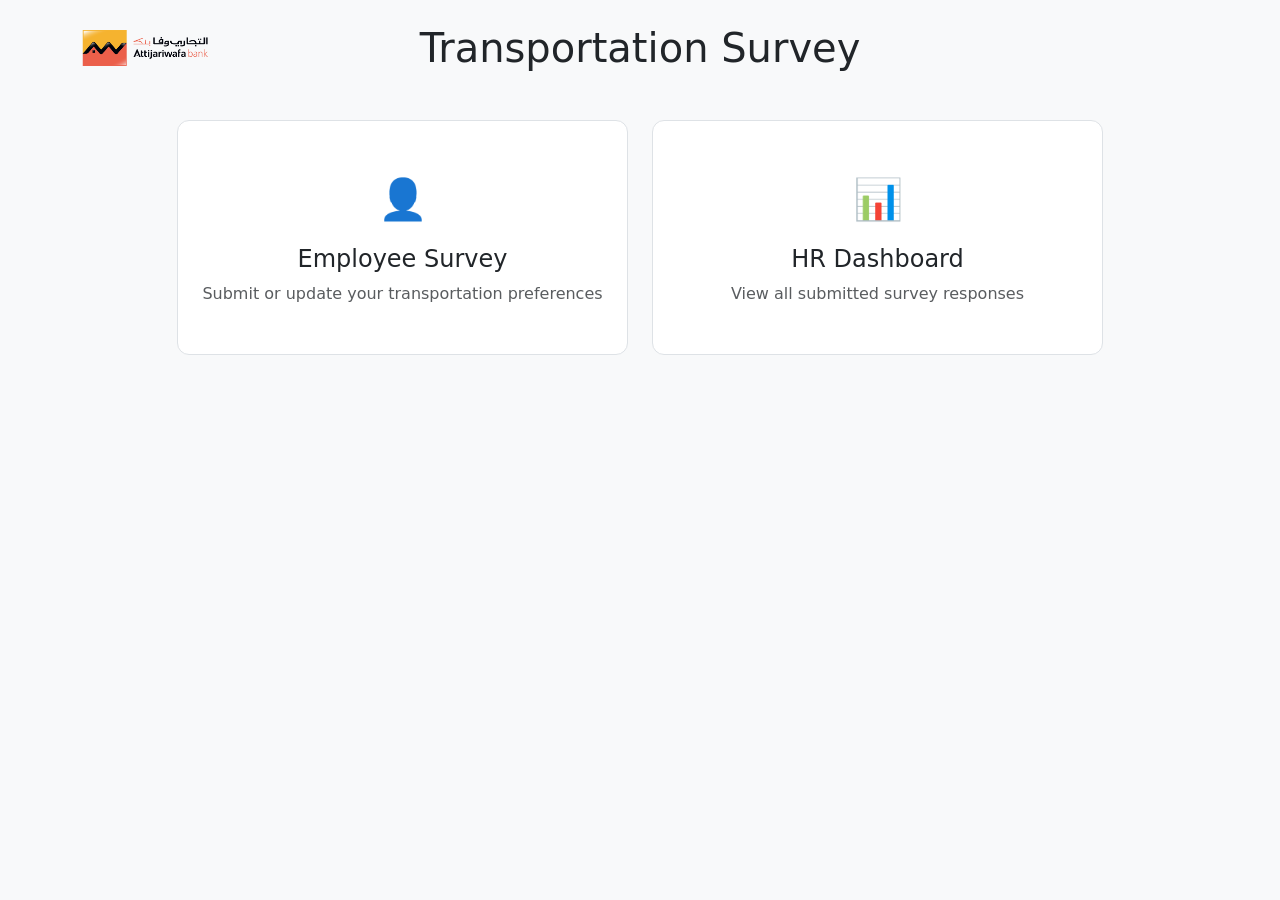
==== src/main/resources/static/index.html @ e91fc93b "Initial commit" ====
<!DOCTYPE html>
<html lang="en">
<head>
    <meta charset="UTF-8">
    <meta name="viewport" content="width=device-width, initial-scale=1.0">
    <title>Transportation Survey</title>
    <link href="https://cdn.jsdelivr.net/npm/bootstrap@5.3.7/dist/css/bootstrap.min.css" rel="stylesheet">
    <link rel="stylesheet" href="style.css">
</head>
<body>
    <div class="container">
        <div class="position-relative my-4">
            <img src="images/bank-logo.png" alt="Bank Logo" class="bank-logo position-absolute start-0 top-50 translate-middle-y">
            <h1 class="text-center mb-0 header-title">Transportation Survey</h1>
        </div>

        <div class="row justify-content-center g-4 mt-4">
            <div class="col-12 col-md-5">
                <a href="survey.html" class="choice-card card text-decoration-none">
                    <div class="card-body text-center py-5">
                        <div class="choice-icon mb-3">👤</div>
                        <h2 class="h4 mb-2 text-dark">Employee Survey</h2>
                        <p class="text-muted mb-0">Submit or update your transportation preferences</p>
                    </div>
                </a>
            </div>

            <div class="col-12 col-md-5">
                <a href="hr.html" class="choice-card card text-decoration-none">
                    <div class="card-body text-center py-5">
                        <div class="choice-icon mb-3">📊</div>
                        <h2 class="h4 mb-2 text-dark">HR Dashboard</h2>
                        <p class="text-muted mb-0">View all submitted survey responses</p>
                    </div>
                </a>
            </div>
        </div>
    </div>
</body>
</html>
---- src/main/resources/static/style.css ----
body {
    background-color: #f8f9fa;
}

.header {
    display: flex;
    justify-content: flex-start;
}

.bank-logo {
    width: clamp(85px, 10vw, 160px);
    height: clamp(85px, 10vw, 160px);
    object-fit: contain;
    flex-shrink: 0;
}

.header-title {
    font-size: clamp(1.1rem, 4.5vw, 2.5rem);
    white-space: nowrap;
    overflow: hidden;
    text-overflow: ellipsis;
}

.choice-card {
    border: 1px solid #dee2e6;
    border-radius: 12px;
    transition: transform 0.15s ease, box-shadow 0.15s ease, border-color 0.15s ease;
}

.choice-card:hover {
    transform: translateY(-4px);
    box-shadow: 0 8px 20px rgba(0, 0, 0, 0.08);
    border-color: #0d6efd;
}

.choice-icon {
    font-size: 2.5rem;
}
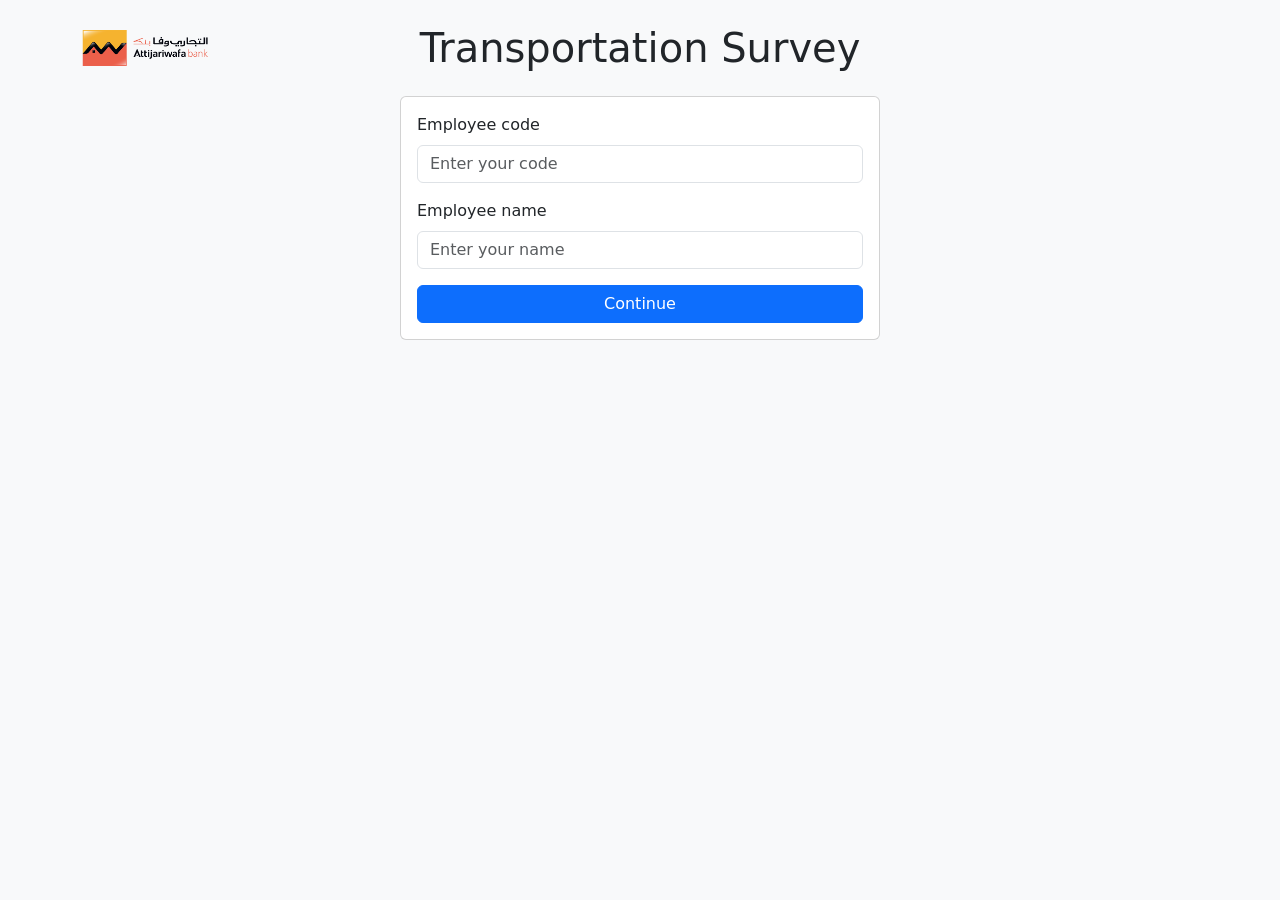
==== commit 3acd1eec: "Initial commit" ====
--- a/src/main/resources/static/index.html
+++ b/src/main/resources/static/index.html
@@ -14,27 +14,25 @@
             <h1 class="text-center mb-0 header-title">Transportation Survey</h1>
         </div>
 
-        <div class="row justify-content-center g-4 mt-4">
-            <div class="col-12 col-md-5">
-                <a href="survey.html" class="choice-card card text-decoration-none">
-                    <div class="card-body text-center py-5">
-                        <div class="choice-icon mb-3">👤</div>
-                        <h2 class="h4 mb-2 text-dark">Employee Survey</h2>
-                        <p class="text-muted mb-0">Submit or update your transportation preferences</p>
-                    </div>
-                </a>
-            </div>
+        <div class="card mx-auto" style="max-width: 480px;">
+            <div class="card-body">
+                <div id="entryStatus"></div>
 
-            <div class="col-12 col-md-5">
-                <a href="hr.html" class="choice-card card text-decoration-none">
-                    <div class="card-body text-center py-5">
-                        <div class="choice-icon mb-3">📊</div>
-                        <h2 class="h4 mb-2 text-dark">HR Dashboard</h2>
-                        <p class="text-muted mb-0">View all submitted survey responses</p>
-                    </div>
-                </a>
+                <div class="mb-3">
+                    <label class="form-label">Employee code</label>
+                    <input type="text" class="form-control" id="entryCode" placeholder="Enter your code">
+                </div>
+
+                <div class="mb-3">
+                    <label class="form-label">Employee name</label>
+                    <input type="text" class="form-control" id="entryName" placeholder="Enter your name">
+                </div>
+                
+                <button class="btn btn-primary w-100" id="entryBtn">Continue</button>
             </div>
         </div>
     </div>
+
+    <script src="entry.js"></script>
 </body>
 </html>
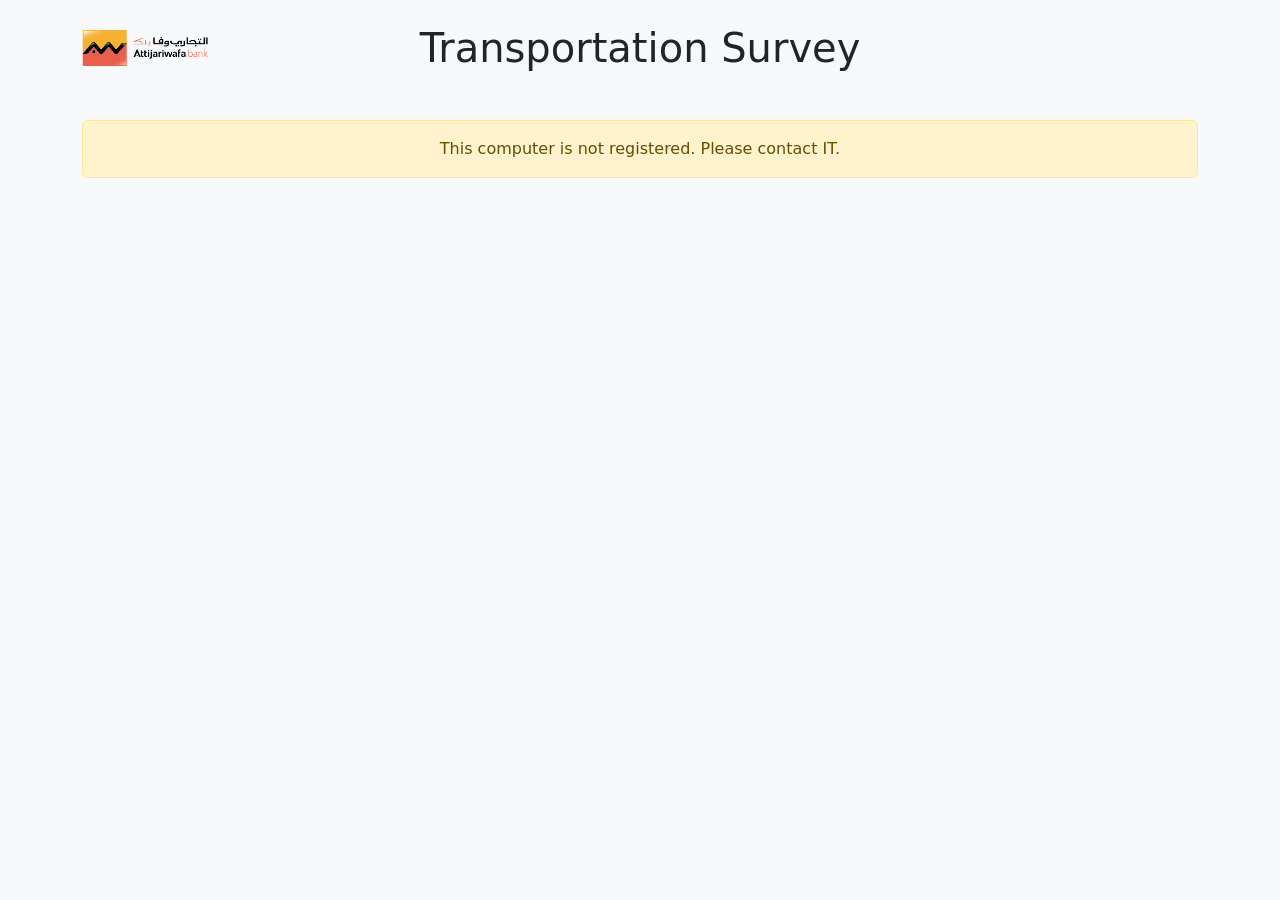
==== commit a2da70c4: "added workstation configuration, fixed some files" ====
--- a/src/main/resources/static/index.html
+++ b/src/main/resources/static/index.html
@@ -14,23 +14,7 @@
             <h1 class="text-center mb-0 header-title">Transportation Survey</h1>
         </div>
 
-        <div class="card mx-auto" style="max-width: 480px;">
-            <div class="card-body">
-                <div id="entryStatus"></div>
-
-                <div class="mb-3">
-                    <label class="form-label">Employee code</label>
-                    <input type="text" class="form-control" id="entryCode" placeholder="Enter your code">
-                </div>
-
-                <div class="mb-3">
-                    <label class="form-label">Employee name</label>
-                    <input type="text" class="form-control" id="entryName" placeholder="Enter your name">
-                </div>
-                
-                <button class="btn btn-primary w-100" id="entryBtn">Continue</button>
-            </div>
-        </div>
+        <div id="statusMsg" class="text-muted text-center mt-5">Loading...</div>
     </div>
 
     <script src="entry.js"></script>
